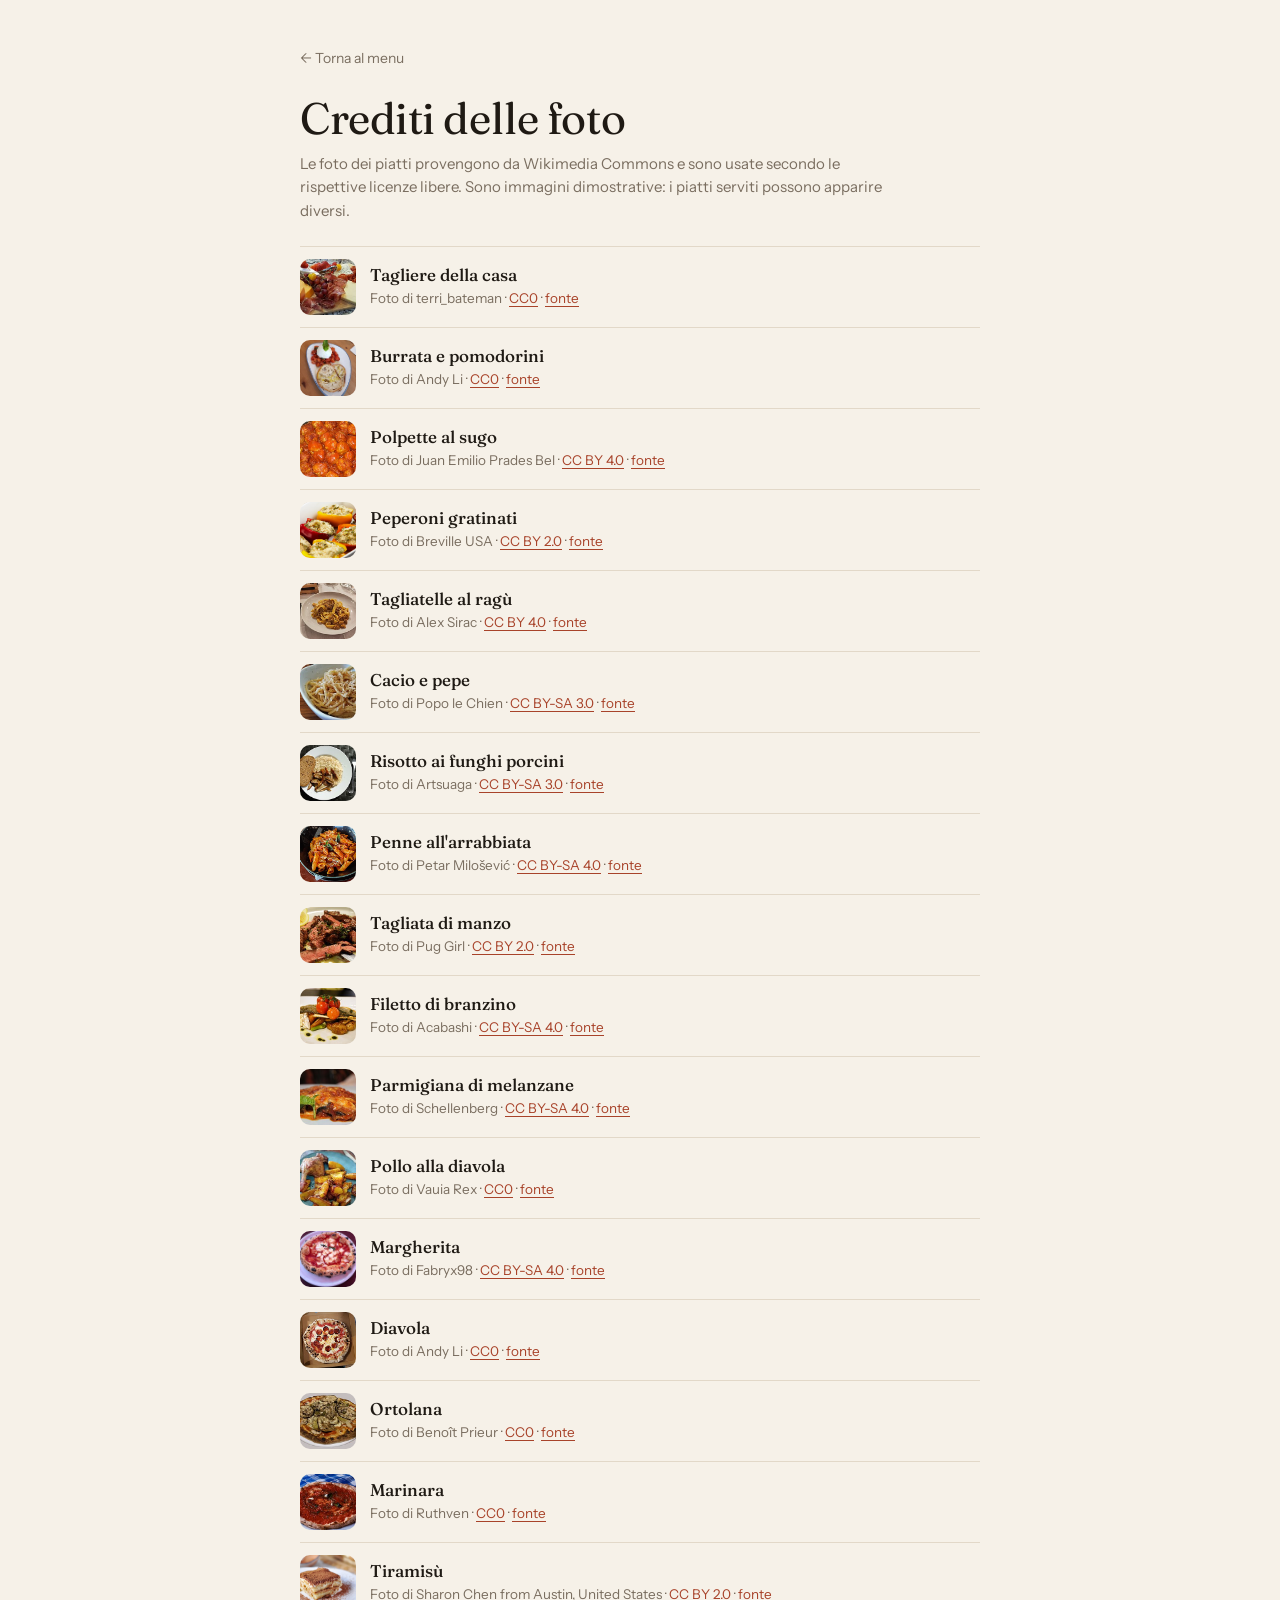
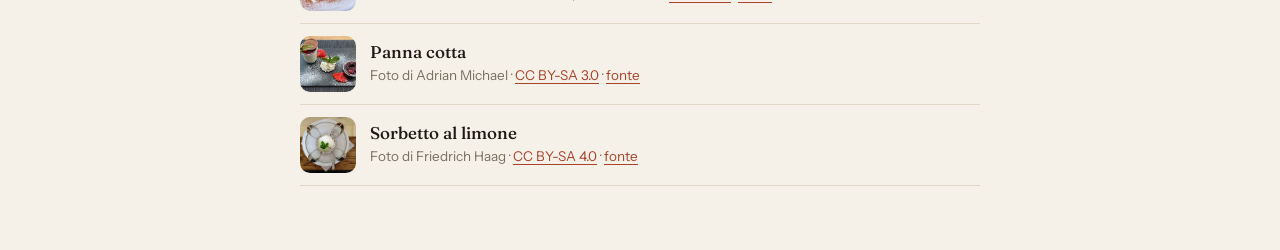
==== crediti.html @ 28add6e0 "Menu digitale con foto, filtri e versione inglese Co-Authored-By: Claude Opus 5.5 <noreply@anthropic" ====
<!doctype html>
<html lang="it">
<head>
<meta charset="utf-8">
<meta name="viewport" content="width=device-width, initial-scale=1">
<title>Crediti foto — Trattoria da Peppe</title>
<link rel="preconnect" href="https://fonts.googleapis.com"><link rel="preconnect" href="https://fonts.gstatic.com" crossorigin>
<link href="https://fonts.googleapis.com/css2?family=Fraunces:opsz,wght@9..144,400;9..144,500&family=Instrument+Sans:wght@400;500&display=swap" rel="stylesheet">
<style>
:root{--bg:#f6f1e8;--ink:#1f1a14;--muted:#7a6e60;--line:#e2d8c8;--accent:#a8432a;--chip:#ece3d4;color-scheme:light}
@media (prefers-color-scheme:dark){:root{--bg:#16130f;--ink:#f1e9dc;--muted:#a39684;--line:#342d25;--accent:#e07a5a;--chip:#2a241d;color-scheme:dark}}
*{box-sizing:border-box;margin:0;padding:0}
body{background:var(--bg);color:var(--ink);font:400 15px/1.55 "Instrument Sans",system-ui,sans-serif;-webkit-font-smoothing:antialiased}
main{max-width:720px;margin:0 auto;padding:40px 20px 64px}
.back{color:var(--muted);text-decoration:none;font-size:14px;display:inline-block;padding:8px 0}
.back:hover{color:var(--ink)}
h1{font:400 clamp(32px,7vw,44px)/1.1 Fraunces,Georgia,serif;letter-spacing:-.01em;margin:16px 0 10px}
p.lead{color:var(--muted);max-width:60ch;margin-bottom:24px}
ul{list-style:none;border-top:1px solid var(--line)}
li{display:flex;gap:14px;align-items:center;padding:12px 0;border-bottom:1px solid var(--line)}
li img{border-radius:10px;object-fit:cover;background:var(--chip);flex:none}
li b{display:block;font:500 17px/1.3 Fraunces,Georgia,serif}
li span{color:var(--muted);font-size:13.5px}
a{color:var(--accent);text-underline-offset:3px}
</style>
</head>
<body>
<main>
<a class="back" href="./">← Torna al menu</a>
<h1>Crediti delle foto</h1>
<p class="lead">Le foto dei piatti provengono da Wikimedia Commons e sono usate secondo le rispettive licenze libere. Sono immagini dimostrative: i piatti serviti possono apparire diversi.</p>
<ul>
<li><img src="foto/mini/tagliere-della-casa.jpg" alt="" width="56" height="56" loading="lazy"><div><b>Tagliere della casa</b><span>Foto di terri_bateman · <a href="https://creativecommons.org/publicdomain/zero/1.0/deed.it">CC0</a> · <a href="https://commons.wikimedia.org/wiki/File:-365photo_2017_edition_Food_(32033206853).jpg">fonte</a></span></div></li>
<li><img src="foto/mini/burrata-e-pomodorini.jpg" alt="" width="56" height="56" loading="lazy"><div><b>Burrata e pomodorini</b><span>Foto di Andy Li · <a href="https://creativecommons.org/publicdomain/zero/1.0/deed.it">CC0</a> · <a href="https://commons.wikimedia.org/wiki/File:Burrata_-_Nanninella.jpg">fonte</a></span></div></li>
<li><img src="foto/mini/polpette-al-sugo.jpg" alt="" width="56" height="56" loading="lazy"><div><b>Polpette al sugo</b><span>Foto di Juan Emilio Prades Bel · <a href="https://creativecommons.org/licenses/by/4.0/deed.it">CC BY 4.0</a> · <a href="https://commons.wikimedia.org/wiki/File:Meatballs_with_tomato_sauce_(Spain).jpg">fonte</a></span></div></li>
<li><img src="foto/mini/peperoni-gratinati.jpg" alt="" width="56" height="56" loading="lazy"><div><b>Peperoni gratinati</b><span>Foto di Breville USA · <a href="https://creativecommons.org/licenses/by/2.0/deed.it">CC BY 2.0</a> · <a href="https://commons.wikimedia.org/wiki/File:Stuffed_Peppers_08of9_(8736303550).jpg">fonte</a></span></div></li>
<li><img src="foto/mini/tagliatelle-al-ragu.jpg" alt="" width="56" height="56" loading="lazy"><div><b>Tagliatelle al ragù</b><span>Foto di Alex Sirac · <a href="https://creativecommons.org/licenses/by/4.0/deed.it">CC BY 4.0</a> · <a href="https://commons.wikimedia.org/wiki/File:Tagliatelle_al_rag%C3%B9_Trattoria_Tony.jpg">fonte</a></span></div></li>
<li><img src="foto/mini/cacio-e-pepe.jpg" alt="" width="56" height="56" loading="lazy"><div><b>Cacio e pepe</b><span>Foto di Popo le Chien · <a href="https://creativecommons.org/licenses/by-sa/3.0/deed.it">CC BY-SA 3.0</a> · <a href="https://commons.wikimedia.org/wiki/File:Cacio_e_pepe.jpg">fonte</a></span></div></li>
<li><img src="foto/mini/risotto-ai-funghi-porcini.jpg" alt="" width="56" height="56" loading="lazy"><div><b>Risotto ai funghi porcini</b><span>Foto di Artsuaga · <a href="https://creativecommons.org/licenses/by-sa/3.0/deed.it">CC BY-SA 3.0</a> · <a href="https://commons.wikimedia.org/wiki/File:Risottoa_onddoekin.jpg">fonte</a></span></div></li>
<li><img src="foto/mini/penne-all-arrabbiata.jpg" alt="" width="56" height="56" loading="lazy"><div><b>Penne all'arrabbiata</b><span>Foto di Petar Milošević · <a href="https://creativecommons.org/licenses/by-sa/4.0/deed.it">CC BY-SA 4.0</a> · <a href="https://commons.wikimedia.org/wiki/File:Penne_Arrabbiata.jpg">fonte</a></span></div></li>
<li><img src="foto/mini/tagliata-di-manzo.jpg" alt="" width="56" height="56" loading="lazy"><div><b>Tagliata di manzo</b><span>Foto di Pug Girl · <a href="https://creativecommons.org/licenses/by/2.0/deed.it">CC BY 2.0</a> · <a href="https://commons.wikimedia.org/wiki/File:Tagliata_with_Rosemary.jpg">fonte</a></span></div></li>
<li><img src="foto/mini/filetto-di-branzino.jpg" alt="" width="56" height="56" loading="lazy"><div><b>Filetto di branzino</b><span>Foto di Acabashi · <a href="https://creativecommons.org/licenses/by-sa/4.0/deed.it">CC BY-SA 4.0</a> · <a href="https://commons.wikimedia.org/wiki/File:Pan_seared_sea_bass_at_the_White_Hart_Inn,_Moreton,_Essex,_England.jpg">fonte</a></span></div></li>
<li><img src="foto/mini/parmigiana-di-melanzane.jpg" alt="" width="56" height="56" loading="lazy"><div><b>Parmigiana di melanzane</b><span>Foto di Schellenberg · <a href="https://creativecommons.org/licenses/by-sa/4.0/deed.it">CC BY-SA 4.0</a> · <a href="https://commons.wikimedia.org/wiki/File:Parmigiana_di_melanzane.jpg">fonte</a></span></div></li>
<li><img src="foto/mini/pollo-alla-diavola.jpg" alt="" width="56" height="56" loading="lazy"><div><b>Pollo alla diavola</b><span>Foto di Vauia Rex · <a href="https://creativecommons.org/publicdomain/zero/1.0/deed.it">CC0</a> · <a href="https://commons.wikimedia.org/wiki/File:Chicken_leg_quarter_20260412_145303.jpg">fonte</a></span></div></li>
<li><img src="foto/mini/margherita.jpg" alt="" width="56" height="56" loading="lazy"><div><b>Margherita</b><span>Foto di Fabryx98 · <a href="https://creativecommons.org/licenses/by-sa/4.0/deed.it">CC BY-SA 4.0</a> · <a href="https://commons.wikimedia.org/wiki/File:Pizza-napoletana.jpg">fonte</a></span></div></li>
<li><img src="foto/mini/diavola.jpg" alt="" width="56" height="56" loading="lazy"><div><b>Diavola</b><span>Foto di Andy Li · <a href="https://creativecommons.org/publicdomain/zero/1.0/deed.it">CC0</a> · <a href="https://commons.wikimedia.org/wiki/File:Pepperoni_pizza-_boella_co._2024-02-17.jpg">fonte</a></span></div></li>
<li><img src="foto/mini/ortolana.jpg" alt="" width="56" height="56" loading="lazy"><div><b>Ortolana</b><span>Foto di Benoît Prieur · <a href="https://creativecommons.org/publicdomain/zero/1.0/deed.it">CC0</a> · <a href="https://commons.wikimedia.org/wiki/File:Pizza_Vegetariana_au_restaurant_Le_Napolitain_(Lyon)_-_2019.jpg">fonte</a></span></div></li>
<li><img src="foto/mini/marinara.jpg" alt="" width="56" height="56" loading="lazy"><div><b>Marinara</b><span>Foto di Ruthven · <a href="https://creativecommons.org/publicdomain/zero/1.0/deed.it">CC0</a> · <a href="https://commons.wikimedia.org/wiki/File:Pizza_marinara_(Napoli).jpg">fonte</a></span></div></li>
<li><img src="foto/mini/tiramisu.jpg" alt="" width="56" height="56" loading="lazy"><div><b>Tiramisù</b><span>Foto di Sharon Chen from Austin, United States · <a href="https://creativecommons.org/licenses/by/2.0/deed.it">CC BY 2.0</a> · <a href="https://commons.wikimedia.org/wiki/File:Classic_Italian_Tiramisu-3_(29989504485).jpg">fonte</a></span></div></li>
<li><img src="foto/mini/panna-cotta.jpg" alt="" width="56" height="56" loading="lazy"><div><b>Panna cotta</b><span>Foto di Adrian Michael · <a href="https://creativecommons.org/licenses/by-sa/3.0/deed.it">CC BY-SA 3.0</a> · <a href="https://commons.wikimedia.org/wiki/File:Panna_cotta_Disentis.jpeg">fonte</a></span></div></li>
<li><img src="foto/mini/sorbetto-al-limone.jpg" alt="" width="56" height="56" loading="lazy"><div><b>Sorbetto al limone</b><span>Foto di Friedrich Haag · <a href="https://creativecommons.org/licenses/by-sa/4.0/deed.it">CC BY-SA 4.0</a> · <a href="https://commons.wikimedia.org/wiki/File:Eis_002_2015_04_25.jpg">fonte</a></span></div></li>
</ul>
</main>
</body>
</html>
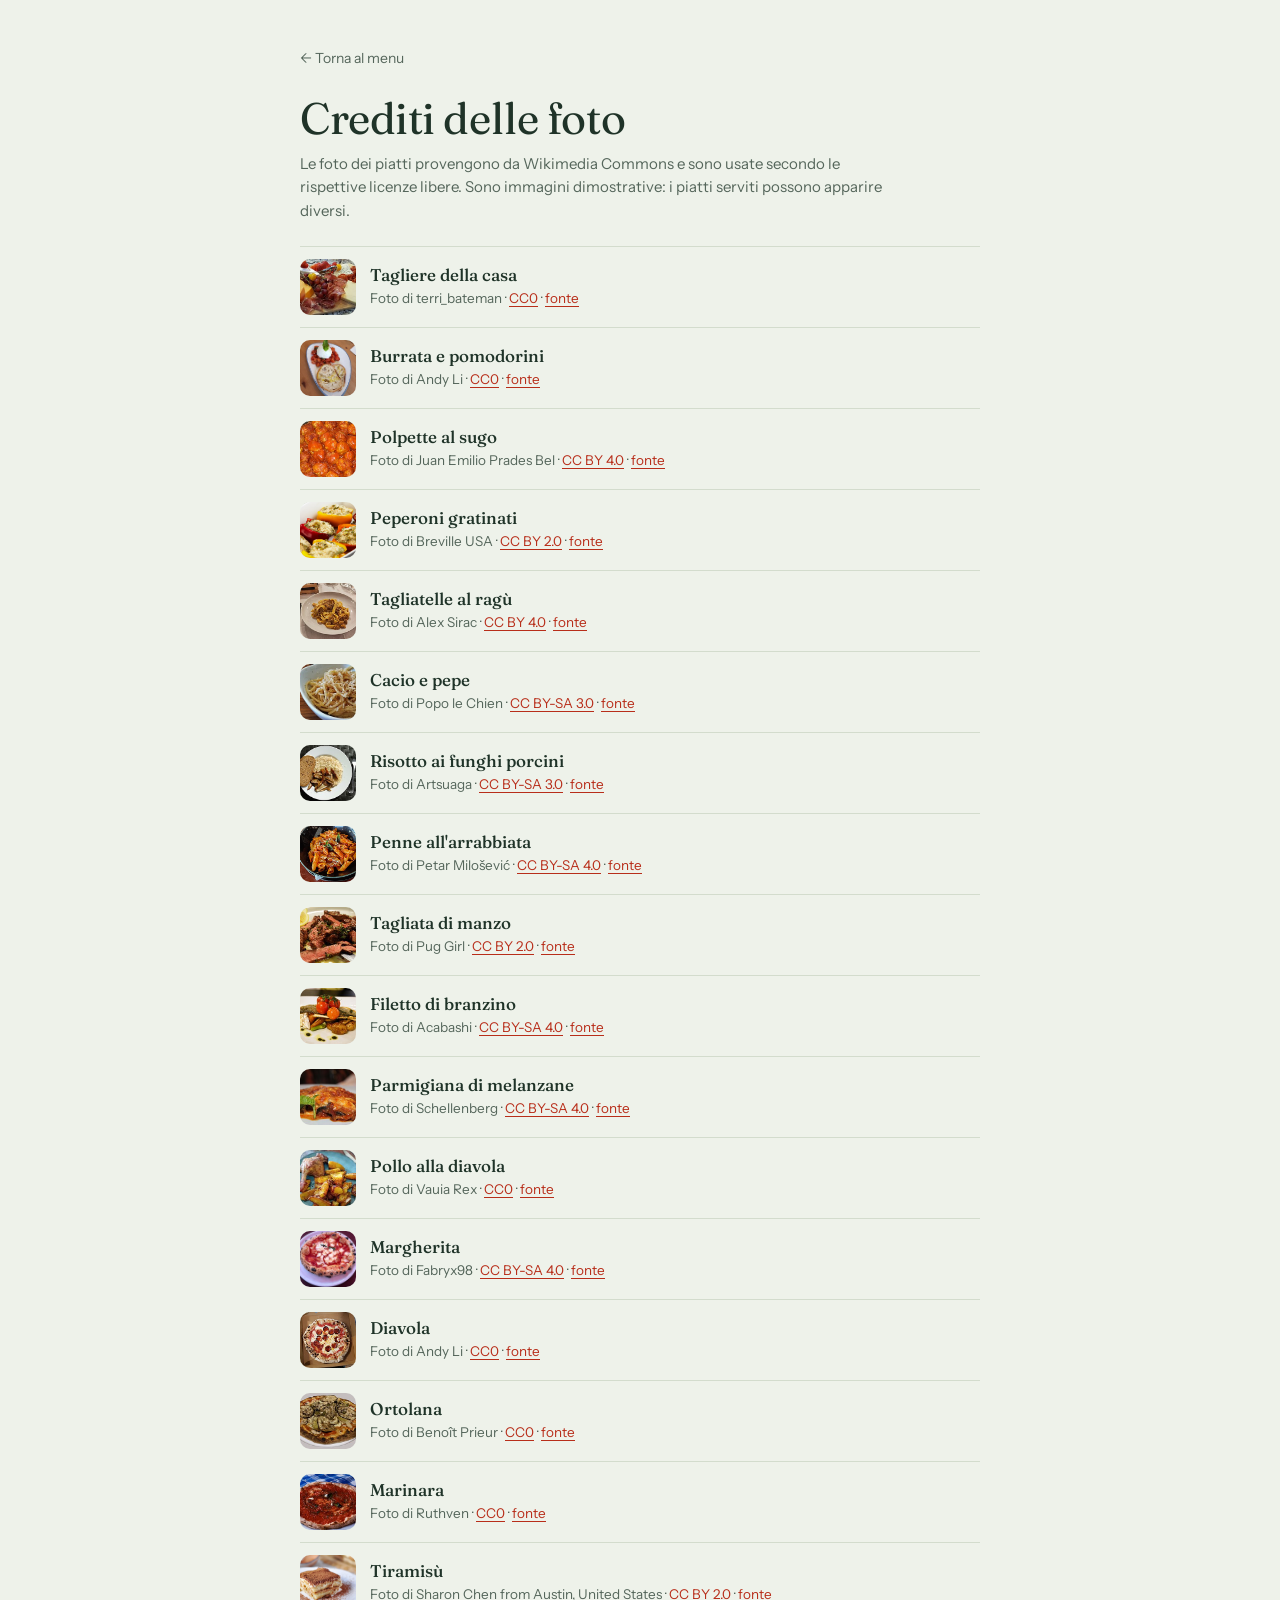
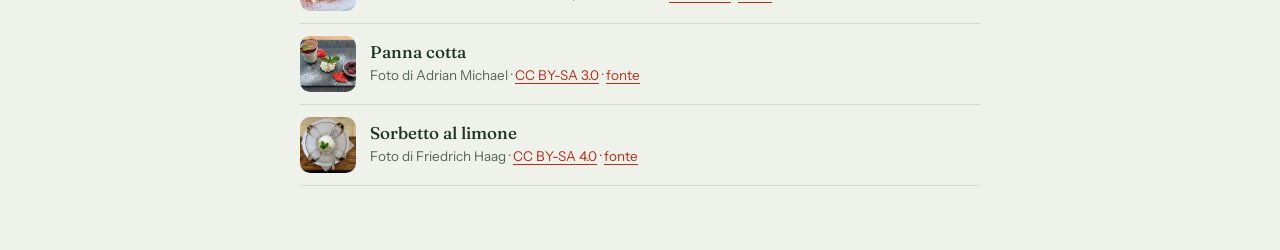
==== commit c3122243: "Palette verde salvia, tema unico chiaro Co-Authored-By: Claude Opus 5.5 <noreply@anthropic.com>" ====
--- a/crediti.html
+++ b/crediti.html
@@ -7,8 +7,7 @@
 <link rel="preconnect" href="https://fonts.googleapis.com"><link rel="preconnect" href="https://fonts.gstatic.com" crossorigin>
 <link href="https://fonts.googleapis.com/css2?family=Fraunces:opsz,wght@9..144,400;9..144,500&family=Instrument+Sans:wght@400;500&display=swap" rel="stylesheet">
 <style>
-:root{--bg:#f6f1e8;--ink:#1f1a14;--muted:#7a6e60;--line:#e2d8c8;--accent:#a8432a;--chip:#ece3d4;color-scheme:light}
-@media (prefers-color-scheme:dark){:root{--bg:#16130f;--ink:#f1e9dc;--muted:#a39684;--line:#342d25;--accent:#e07a5a;--chip:#2a241d;color-scheme:dark}}
+:root{--bg:#eef2ea;--ink:#1f3328;--muted:#55665b;--line:#d3dccd;--accent:#b82e1a;--chip:#dfe7d8;color-scheme:light}
 *{box-sizing:border-box;margin:0;padding:0}
 body{background:var(--bg);color:var(--ink);font:400 15px/1.55 "Instrument Sans",system-ui,sans-serif;-webkit-font-smoothing:antialiased}
 main{max-width:720px;margin:0 auto;padding:40px 20px 64px}
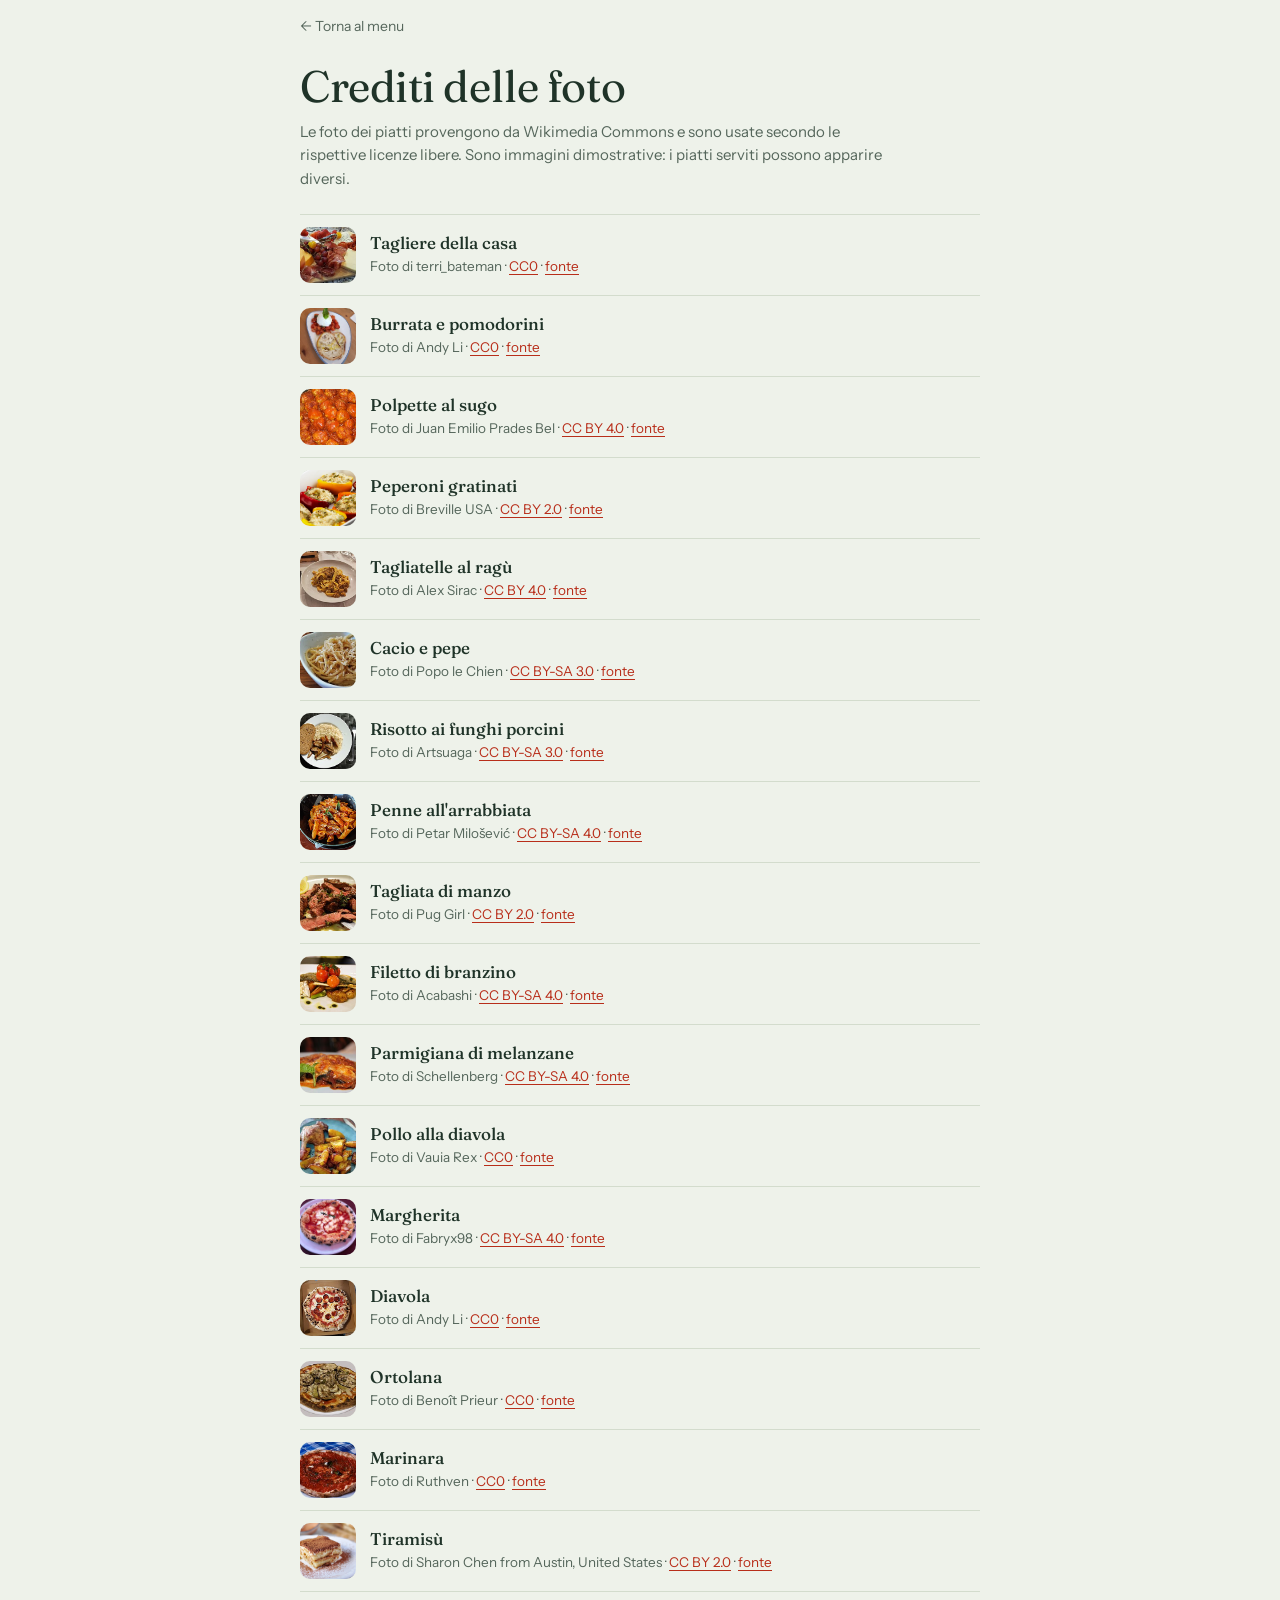
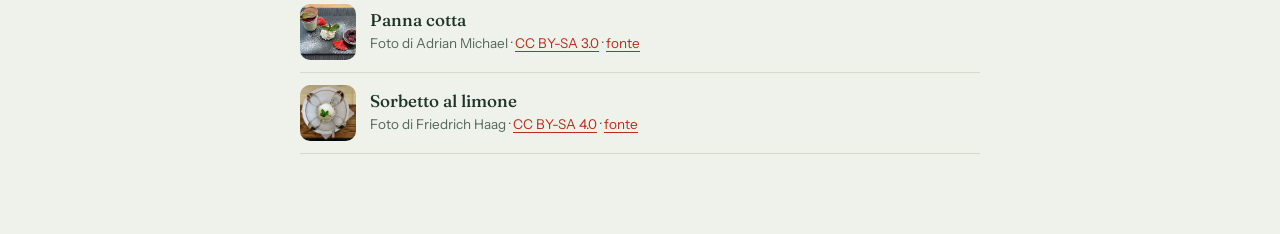
==== commit 44054c88: "Riordina il codice: dati, logica e stili in file separati - js/menu.js: solo i dati da modificare (p" ====
--- a/crediti.html
+++ b/crediti.html
@@ -3,28 +3,14 @@
 <head>
 <meta charset="utf-8">
 <meta name="viewport" content="width=device-width, initial-scale=1">
+<meta name="theme-color" content="#eef2ea">
 <title>Crediti foto — Trattoria da Peppe</title>
 <link rel="preconnect" href="https://fonts.googleapis.com"><link rel="preconnect" href="https://fonts.gstatic.com" crossorigin>
 <link href="https://fonts.googleapis.com/css2?family=Fraunces:opsz,wght@9..144,400;9..144,500&family=Instrument+Sans:wght@400;500&display=swap" rel="stylesheet">
-<style>
-:root{--bg:#eef2ea;--ink:#1f3328;--muted:#55665b;--line:#d3dccd;--accent:#b82e1a;--chip:#dfe7d8;color-scheme:light}
-*{box-sizing:border-box;margin:0;padding:0}
-body{background:var(--bg);color:var(--ink);font:400 15px/1.55 "Instrument Sans",system-ui,sans-serif;-webkit-font-smoothing:antialiased}
-main{max-width:720px;margin:0 auto;padding:40px 20px 64px}
-.back{color:var(--muted);text-decoration:none;font-size:14px;display:inline-block;padding:8px 0}
-.back:hover{color:var(--ink)}
-h1{font:400 clamp(32px,7vw,44px)/1.1 Fraunces,Georgia,serif;letter-spacing:-.01em;margin:16px 0 10px}
-p.lead{color:var(--muted);max-width:60ch;margin-bottom:24px}
-ul{list-style:none;border-top:1px solid var(--line)}
-li{display:flex;gap:14px;align-items:center;padding:12px 0;border-bottom:1px solid var(--line)}
-li img{border-radius:10px;object-fit:cover;background:var(--chip);flex:none}
-li b{display:block;font:500 17px/1.3 Fraunces,Georgia,serif}
-li span{color:var(--muted);font-size:13.5px}
-a{color:var(--accent);text-underline-offset:3px}
-</style>
+<link rel="stylesheet" href="css/style.css">
 </head>
 <body>
-<main>
+<main class="wrap credits">
 <a class="back" href="./">← Torna al menu</a>
 <h1>Crediti delle foto</h1>
 <p class="lead">Le foto dei piatti provengono da Wikimedia Commons e sono usate secondo le rispettive licenze libere. Sono immagini dimostrative: i piatti serviti possono apparire diversi.</p>
--- a/css/style.css
+++ b/css/style.css
@@ -0,0 +1,340 @@
+/* ================================================================
+   Menu digitale — stili
+   1. Colori e variabili      6. Piatti e foto
+   2. Base                    7. Piè di pagina
+   3. Intestazione            8. Scheda del piatto
+   4. Selettore lingua        9. Animazioni e movimento ridotto
+   5. Barra categorie/filtri 10. Pagina crediti
+   ================================================================ */
+
+/* ---------- 1. Colori e variabili ---------- */
+:root {
+  /* Un solo tema chiaro, verde salvia (niente tema scuro, per scelta) */
+  --bg: #eef2ea;
+  --surface: #f8faf5;
+  --ink: #1f3328;
+  --muted: #55665b;
+  --line: #d3dccd;
+  --chip: #dfe7d8;
+  --badge-ink: #3f5246;
+  --accent: #b82e1a;
+  --accent-ink: #ffffff;
+  --scrim: rgb(18 38 28 / .42);
+
+  --serif: "Fraunces", Georgia, serif;
+  --sans: "Instrument Sans", system-ui, sans-serif;
+
+  --ease-out: cubic-bezier(0.23, 1, 0.32, 1);    /* entrate e risposte al tocco */
+  --ease-drawer: cubic-bezier(0.32, 0.72, 0, 1); /* scheda dal basso, stile iOS */
+
+  color-scheme: light;
+}
+
+/* ---------- 2. Base ---------- */
+* { box-sizing: border-box; margin: 0; padding: 0; }
+html { -webkit-text-size-adjust: 100%; }
+body {
+  background: var(--bg);
+  color: var(--ink);
+  font: 400 15px/1.55 var(--sans);
+  -webkit-font-smoothing: antialiased;
+  -webkit-tap-highlight-color: transparent;
+}
+button { font: inherit; color: inherit; background: none; border: 0; cursor: pointer; }
+.wrap { max-width: 720px; margin: 0 auto; padding: 0 20px; }
+
+:is(.dish, .tab, .chip, .close, .lang button):focus-visible {
+  outline: 2px solid var(--accent);
+  outline-offset: 2px;
+}
+
+/* ---------- 3. Intestazione ---------- */
+header.wrap { position: relative; padding-top: 56px; padding-bottom: 28px; text-align: center; }
+.eyebrow { font-size: 12px; letter-spacing: .18em; text-transform: uppercase; color: var(--muted); }
+h1 {
+  font: 400 clamp(40px, 9vw, 64px)/1.02 var(--serif);
+  letter-spacing: -.02em;
+  margin: 10px 0 12px;
+}
+h1 em { color: var(--accent); }
+.meta { color: var(--muted); font-size: 14px; text-wrap: balance; }
+
+/* ---------- 4. Selettore lingua ---------- */
+.lang {
+  position: absolute; top: 12px; right: 20px;
+  display: grid; grid-template-columns: 1fr 1fr;
+  padding: 3px; border-radius: 999px; background: var(--chip);
+}
+.lang-thumb {
+  position: absolute; top: 3px; left: 3px; width: 40px; height: 30px;
+  border-radius: 999px; background: var(--ink);
+  transition: transform 260ms var(--ease-out);
+}
+.lang[data-lang="en"] .lang-thumb { transform: translateX(100%); }
+.lang button {
+  position: relative; width: 40px; height: 30px; border-radius: 999px;
+  font: 600 12px/1 var(--sans); letter-spacing: .08em; color: var(--muted);
+  transition: color 150ms ease, transform 160ms var(--ease-out);
+}
+.lang button::after { content: ""; position: absolute; inset: -7px 0; } /* area di tocco ≥ 44px */
+.lang button[aria-pressed="true"] { color: var(--bg); }
+.lang button:active { transform: scale(0.95); }
+
+/* ---------- 5. Barra categorie e filtri ---------- */
+.bar {
+  position: sticky; top: 0; z-index: 10;
+  background: color-mix(in srgb, var(--bg) 88%, transparent);
+  -webkit-backdrop-filter: saturate(1.4) blur(12px);
+          backdrop-filter: saturate(1.4) blur(12px);
+  border-bottom: 1px solid var(--line);
+}
+
+.tabs-scroll,
+.filters {
+  max-width: 720px; margin: 0 auto;
+  overflow-x: auto; scrollbar-width: none;
+  /* sfumatura sui bordi: fa capire che la riga scorre di lato */
+  -webkit-mask-image: linear-gradient(to right, transparent, #000 12px, #000 calc(100% - 36px), transparent);
+          mask-image: linear-gradient(to right, transparent, #000 12px, #000 calc(100% - 36px), transparent);
+}
+.tabs-scroll::-webkit-scrollbar,
+.filters::-webkit-scrollbar { display: none; }
+.tabs-scroll { padding: 12px 20px 10px; }
+
+/* Due liste identiche sovrapposte: quella sopra è "attiva" e ritagliata sulla categoria corrente */
+.tabs-inner { position: relative; width: max-content; }
+.tabs { display: flex; gap: 4px; }
+.tab {
+  padding: 10px 14px; border-radius: 999px; white-space: nowrap;
+  font-weight: 500; font-size: 14px; color: var(--muted);
+  transition: color 150ms ease, transform 160ms var(--ease-out);
+}
+.tab:active { transform: scale(0.97); }
+.tabs-active {
+  position: absolute; inset: 0; pointer-events: none;
+  clip-path: inset(0 100% 0 0 round 999px);
+  transition: clip-path 280ms var(--ease-out);
+}
+.tabs-active .tab { background: var(--ink); color: var(--bg); }
+
+.filters { display: flex; gap: 6px; padding: 0 20px 12px; }
+.chip {
+  position: relative; flex: none;
+  display: inline-flex; align-items: center; gap: 7px;
+  padding: 7px 12px; border-radius: 999px;
+  font-size: 13px; font-weight: 500;
+  background: var(--chip); color: var(--muted);
+  transition: background-color 150ms ease, color 150ms ease, transform 160ms var(--ease-out);
+}
+.chip::after { content: ""; position: absolute; inset: -6px -3px; } /* area di tocco ≥ 44px */
+.chip:active { transform: scale(0.96); }
+.chip[aria-pressed="true"] { background: var(--accent); color: var(--accent-ink); }
+/* Il filtro attivo si riconosce anche dalla forma (pallino → spunta), non solo dal colore */
+.chip .ico { display: grid; width: 12px; height: 12px; }
+.chip .ico > * { grid-area: 1 / 1; transition: opacity 150ms ease, transform 200ms var(--ease-out); }
+.chip .dot { width: 6px; height: 6px; margin: auto; border-radius: 50%; background: currentColor; opacity: .7; }
+.chip .ck,
+.chip[aria-pressed="true"] .dot { opacity: 0; transform: scale(.6); }
+.chip[aria-pressed="true"] .ck { opacity: 1; transform: none; }
+
+@media (hover: hover) and (pointer: fine) {
+  .tabs:not(.tabs-active) .tab:hover,
+  .lang button[aria-pressed="false"]:hover { color: var(--ink); }
+}
+
+/* ---------- 6. Piatti e foto ---------- */
+main.wrap { padding-top: 8px; padding-bottom: 80px; }
+section { padding-top: 40px; scroll-margin-top: calc(var(--bar-h, 112px) - 16px); }
+.sec-head { display: flex; align-items: baseline; gap: 14px; margin-bottom: 6px; }
+.sec-head::after { content: ""; flex: 1; border-bottom: 1px solid var(--line); transform: translateY(-6px); }
+h2 { font: 400 30px/1.1 var(--serif); letter-spacing: -.01em; }
+.sec-note { color: var(--muted); font: italic 400 14px/1.5 var(--serif); margin-bottom: 8px; }
+
+.dish {
+  display: grid; grid-template-columns: 1fr auto; gap: 2px 16px;
+  width: calc(100% + 24px); margin: 0 -12px; padding: 14px 12px;
+  border-radius: 12px; text-align: left;
+  transition: background-color 150ms ease, transform 160ms var(--ease-out),
+              opacity 300ms var(--ease-out), translate 300ms var(--ease-out);
+}
+.dish:active { transform: scale(0.985); }
+.dish[hidden] { display: none; }
+@starting-style { .dish { opacity: 0; translate: 0 6px; } } /* ricompare in dissolvenza dopo un filtro */
+@media (hover: hover) and (pointer: fine) {
+  .dish:hover { background: var(--surface); }
+}
+
+.pick {
+  grid-column: 1 / 3;
+  display: flex; align-items: center; gap: 6px; margin-bottom: 3px;
+  font: italic 400 13px/1.2 var(--serif); color: var(--accent);
+}
+.pick::before { content: ""; width: 14px; height: 1px; background: currentColor; }
+.dish-name {
+  display: flex; align-items: center; flex-wrap: wrap; gap: 4px 8px;
+  font: 500 19px/1.25 var(--serif); letter-spacing: -.005em;
+}
+.dish-price { font: 500 18px/1.3 var(--serif); font-variant-numeric: tabular-nums lining-nums; }
+.dish-desc { grid-column: 1 / 3; max-width: 54ch; color: var(--muted); font-size: 14px; }
+
+.badges { display: inline-flex; gap: 4px; }
+.badge {
+  padding: 4px 6px; border-radius: 5px;
+  font: 600 10px/1 var(--sans); letter-spacing: .06em; text-transform: uppercase;
+  background: var(--chip); color: var(--badge-ink);
+}
+.badge.hot { color: var(--accent); }
+
+/* Miniatura a destra: lo spazio è riservato, così la pagina non salta mentre carica */
+.dish.has-img { grid-template-columns: 1fr auto 80px; }
+.thumb {
+  grid-column: 3; grid-row: 1 / span 3; align-self: start;
+  width: 80px; height: 80px; border-radius: 12px; overflow: hidden;
+  background: var(--chip);
+}
+.thumb img,
+.hero img {
+  display: block; width: 100%; height: 100%; object-fit: cover;
+  opacity: 0; transition: opacity 300ms ease;
+}
+.thumb img.loaded,
+.hero img.loaded { opacity: 1; }
+
+.empty { padding: 14px 0; color: var(--muted); font: italic 400 14px/1.5 var(--serif); }
+.empty button {
+  margin-left: 4px; padding: 8px 4px;
+  font: 500 13px var(--sans); color: var(--accent);
+  text-decoration: underline; text-underline-offset: 3px;
+}
+
+/* ---------- 7. Piè di pagina ---------- */
+footer.wrap { padding-bottom: 48px; text-align: center; color: var(--muted); font-size: 13px; }
+footer p + p { margin-top: 4px; }
+footer a { display: inline-block; padding: 8px 4px; color: inherit; text-underline-offset: 3px; }
+
+/* ---------- 8. Scheda del piatto ---------- */
+dialog {
+  width: 100%; height: 100%; max-width: none; max-height: none;
+  border: 0; padding: 0; overflow: hidden;
+  background: transparent; color: var(--ink);
+}
+dialog::backdrop { background: transparent; }
+.scrim {
+  position: fixed; inset: 0;
+  background: var(--scrim);
+  transition: opacity 300ms ease;
+}
+
+/* Telefono: scheda che sale dal basso */
+.sheet {
+  position: fixed; left: 0; right: 0; bottom: 0;
+  max-height: 88vh; overflow-y: auto;
+  padding: 10px 24px calc(28px + env(safe-area-inset-bottom));
+  border-radius: 22px 22px 0 0;
+  background: var(--surface);
+  box-shadow: 0 -10px 40px rgb(0 0 0 / .18);
+  transition: transform 420ms var(--ease-drawer);
+  touch-action: pan-y;
+}
+.sheet.dragging { transition: none; }
+dialog[data-state="closed"] .scrim,
+dialog[data-state="closing"] .scrim { opacity: 0; }
+dialog[data-state="closing"] .scrim { transition-duration: 200ms; }
+dialog[data-state="closed"] .sheet { transform: translateY(100%); }
+dialog[data-state="closing"] .sheet { transform: translateY(100%); transition: transform 240ms var(--ease-out); }
+
+.handle { display: block; width: 40px; height: 5px; margin: 0 auto 14px; border-radius: 9px; background: var(--line); }
+.sheet-top { display: flex; justify-content: space-between; align-items: start; gap: 16px; }
+.sheet .cat { font-size: 12px; letter-spacing: .16em; text-transform: uppercase; color: var(--muted); }
+.sheet h3 { margin: 6px 0 10px; font: 400 32px/1.1 var(--serif); letter-spacing: -.01em; }
+.sheet .orig { margin: -4px 0 12px; font: italic 400 15px/1.3 var(--serif); color: var(--muted); }
+.sheet .price { font: 400 24px/1 var(--serif); color: var(--accent); }
+.sheet .long { margin: 8px 0 20px; color: var(--ink); opacity: .85; }
+.close {
+  flex: none; display: grid; place-items: center;
+  width: 34px; height: 34px; border-radius: 50%;
+  background: var(--chip);
+  transition: transform 160ms var(--ease-out);
+}
+.close:active { transform: scale(0.94); }
+.info { display: grid; gap: 12px; padding-top: 14px; border-top: 1px solid var(--line); }
+.info dt { font-size: 12px; letter-spacing: .12em; text-transform: uppercase; color: var(--muted); }
+.info dd { font-size: 15px; }
+
+/* Foto a tutta larghezza in cima; maniglia e pulsante di chiusura ci stanno sopra */
+.hero { display: none; aspect-ratio: 3 / 2; margin: 0 -24px 18px; overflow: hidden; background: var(--chip); }
+.sheet.has-img { padding-top: 0; }
+.sheet.has-img .hero { display: block; }
+.sheet.has-img .handle {
+  position: absolute; top: 8px; left: 50%; translate: -50% 0; z-index: 1; margin: 0;
+  background: rgb(255 255 255 / .8);
+  box-shadow: 0 1px 4px rgb(0 0 0 / .25);
+}
+.sheet.has-img .close {
+  position: absolute; top: 14px; right: 14px; z-index: 1;
+  color: #fff; background: rgb(18 38 28 / .5);
+  -webkit-backdrop-filter: blur(8px);
+          backdrop-filter: blur(8px);
+}
+
+/* ---------- Schermi larghi ---------- */
+@media (min-width: 720px) {
+  .tabs-scroll, .filters { -webkit-mask-image: none; mask-image: none; }
+
+  .dish.has-img { grid-template-columns: 1fr auto 96px; }
+  .thumb { width: 96px; height: 96px; }
+
+  /* La scheda diventa un modale centrato */
+  .sheet {
+    left: 50%; top: 50%; right: auto; bottom: auto; width: 520px;
+    padding: 28px 32px 32px; border-radius: 20px;
+    transform: translate(-50%, -50%);
+    transition: transform 220ms var(--ease-out), opacity 220ms var(--ease-out);
+    box-shadow: 0 24px 70px rgb(0 0 0 / .25);
+  }
+  .handle { display: none; }
+  .hero { margin: 0 -32px 22px; }
+  dialog[data-state="closed"] .sheet { transform: translate(-50%, -50%) scale(.96); opacity: 0; }
+  dialog[data-state="closing"] .sheet {
+    transform: translate(-50%, -50%) scale(.97); opacity: 0;
+    transition: transform 150ms var(--ease-out), opacity 150ms var(--ease-out);
+  }
+}
+
+/* ---------- 9. Animazioni ---------- */
+/* Comparsa a cascata all'apertura della pagina (una sola volta) */
+.reveal { animation: rise 500ms var(--ease-out) both; }
+@keyframes rise { from { opacity: 0; transform: translateY(8px); } }
+
+/* Cambio lingua: breve dissolvenza sfocata, il testo sembra trasformarsi invece di scambiarsi */
+[data-fade] { transition: opacity 220ms ease, filter 220ms ease; }
+.swapping [data-fade] { opacity: .2; filter: blur(2px); transition-duration: 110ms; }
+
+/* Movimento ridotto: restano solo le dissolvenze */
+@media (prefers-reduced-motion: reduce) {
+  .reveal { animation: fade 300ms ease both; }
+  @keyframes fade { from { opacity: 0; } }
+  @starting-style { .dish { translate: none; } }
+  .tabs-active, .lang-thumb { transition: none; }
+  .swapping [data-fade] { filter: none; }
+
+  .sheet, dialog[data-state] .sheet { transition: opacity 200ms ease !important; }
+  dialog[data-state="closed"] .sheet,
+  dialog[data-state="closing"] .sheet { opacity: 0; transform: none; }
+  @media (min-width: 720px) {
+    dialog[data-state] .sheet { transform: translate(-50%, -50%) !important; }
+  }
+}
+
+/* ---------- 10. Pagina crediti ---------- */
+.credits { padding-top: 40px; padding-bottom: 64px; }
+.credits .back { display: inline-block; padding: 8px 0; color: var(--muted); font-size: 14px; text-decoration: none; }
+.credits .back:hover { color: var(--ink); }
+.credits h1 { margin: 16px 0 10px; font-size: clamp(32px, 7vw, 44px); line-height: 1.1; letter-spacing: -.01em; }
+.credits .lead { max-width: 60ch; margin-bottom: 24px; color: var(--muted); }
+.credits ul { list-style: none; border-top: 1px solid var(--line); }
+.credits li { display: flex; align-items: center; gap: 14px; padding: 12px 0; border-bottom: 1px solid var(--line); }
+.credits li img { flex: none; border-radius: 10px; object-fit: cover; background: var(--chip); }
+.credits li b { display: block; font: 500 17px/1.3 var(--serif); }
+.credits li span { color: var(--muted); font-size: 13.5px; }
+.credits a { color: var(--accent); text-underline-offset: 3px; }
